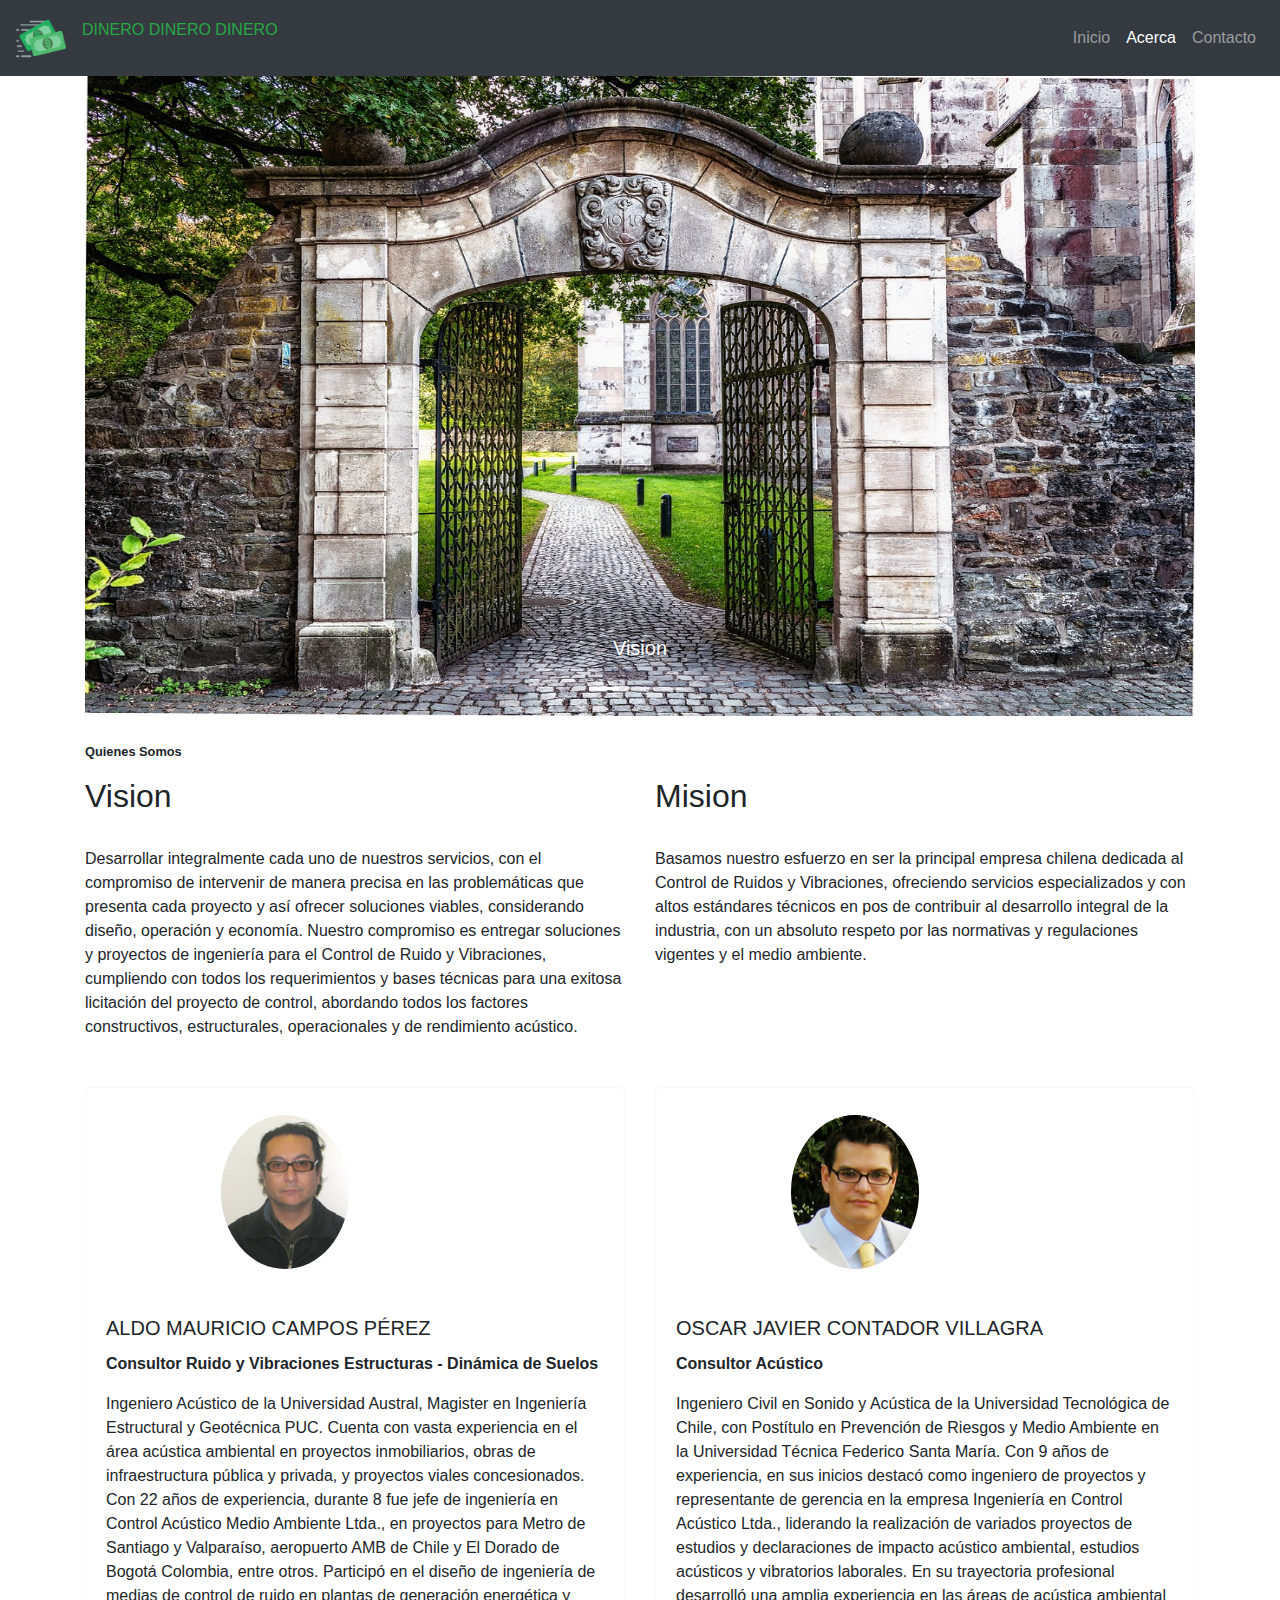
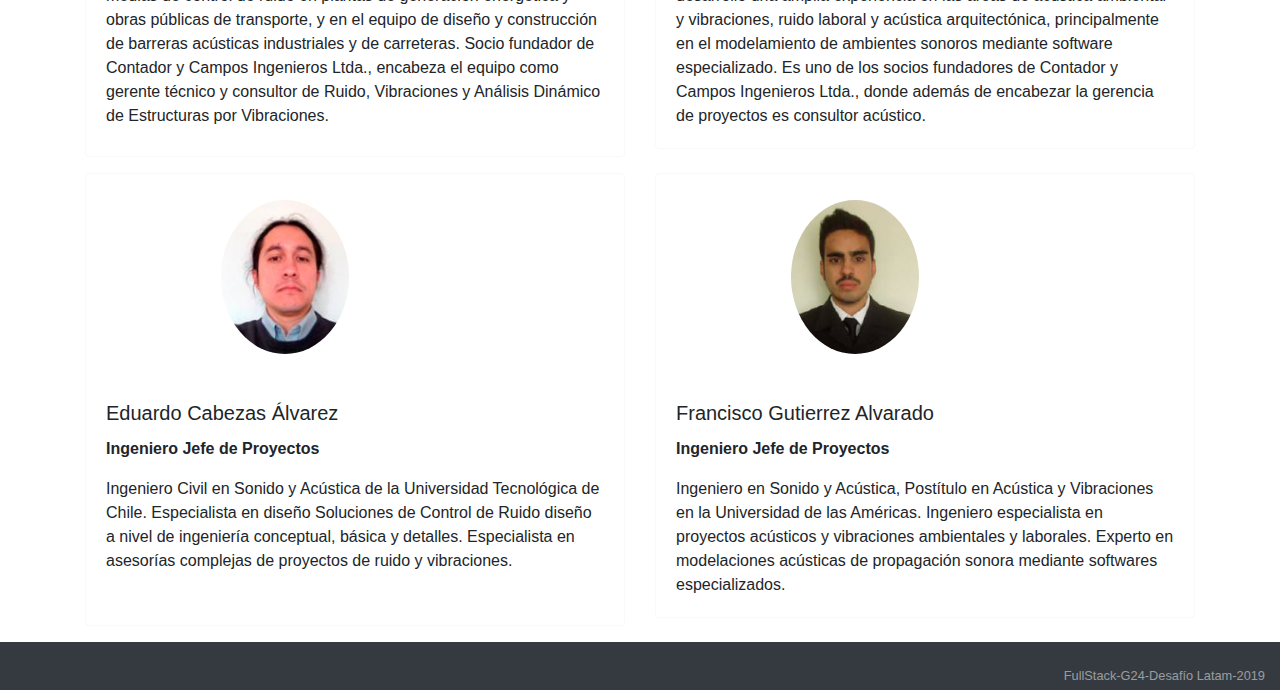
==== about.html @ 14ebf534 "my first commit" ====
<!DOCTYPE html>
<html lang="en" dir="ltr">
  <head>
    <meta name="viewport" content="width=device-width, initial-scale=1">
    <link rel="stylesheet" href="https://stackpath.bootstrapcdn.com/bootstrap/4.3.1/css/bootstrap.css" crossorigin="anonymous">
    <link rel="stylesheet" href="css/master.css">
    <link href="https://fonts.googleapis.com/css?family=Lato&display=swap" rel="stylesheet">
    <link rel="stylesheet" href="https://use.fontawesome.com/releases/v5.6.3/css/all.css" integrity="sha384-UHRtZLI+pbxtHCWp1t77Bi1L4ZtiqrqD80Kn4Z8NTSRyMA2Fd33n5dQ8lWUE00s/" crossorigin="anonymous">
    <meta charset="utf-8">
    <title></title>
  </head>
  <body>
      <nav class="navbar navbar-expand-lg navbar-dark bg-dark">
    <a class="navbar-brand" href="#"> <img src="img/cash.png" width="50" height="50"alt="" > </a>
      <p class="text-success">DINERO DINERO DINERO</p>
    <button class="navbar-toggler" type="button" data-toggle="collapse" data-target="#navbarSupportedContent" aria-controls="navbarSupportedContent" aria-expanded="false" aria-label="Toggle navigation">
        <span class="navbar-toggler-icon"></span>
    </button>
    <div class="collapse navbar-collapse" id="navbarSupportedContent">
      <ul class="navbar-nav ml-auto">
        <li class="nav-item">
          <a class="nav-link" href="index.html">Inicio</a>
        </li>
        <li class="nav-item active">
          <a class="nav-link" href="#">Acerca</a><span class="sr-only">(current)</span>
        </li>
        <li class="nav-item dropdown">
          </a>
          <div class="dropdown-menu" aria-labelledby="navbarDropdown">
            <a class="dropdown-item" href="#">Action</a>
            <a class="dropdown-item" href="#">Another action</a>
            <div class="dropdown-divider"></div>
            <a class="dropdown-item" href="#">Something else here</a>
          </div>
        </li>
        <li class="nav-item">
          <a class="nav-link" href="contacto.html">Contacto</a>
        </li>
      </ul>
    </div>
  </nav>
  </div>

  <div class="container">

  <div  class="bd-example">
    <div id="carouselExampleCaptions" class="carousel slide" data-ride="carousel">
      <ol class="carousel-indicators">
        <li data-target="#carouselExampleCaptions" data-slide-to="0" class="active"></li>
        <li data-target="#carouselExampleCaptions" data-slide-to="1"></li>
        <li data-target="#carouselExampleCaptions" data-slide-to="2"></li>
      </ol>
      <div class="carousel-inner">
        <div class="carousel-item active">
          <img src="img/about/p1.jpg" class="d-block w-100" alt="...">
          <div class="carousel-caption d-none d-md-block">
            <h5>Vision</h5>
            <p> </p>
          </div>
        </div>
        <div class="carousel-item">
          <img src="img/about/p2.jpg" class="d-block w-100" alt="...">
          <div class="carousel-caption d-none d-md-block">
            <h5>Mision</h5>
            <p></p>
          </div>
        </div>
        <div class="carousel-item">
          <img src="img/about/p3.jpg" class="d-block w-100" alt="...">
          <div class="carousel-caption d-none d-md-block">
            <h5>Third slide label</h5>
            <p>Praesent commodo cursus magna, vel scelerisque nisl consectetur.</p>
          </div>
        </div>
      </div>
      <a class="carousel-control-prev" href="#carouselExampleCaptions" role="button" data-slide="prev">
        <span class="carousel-control-prev-icon" aria-hidden="true"></span>
        <span class="sr-only">Previous</span>
      </a>
      <a class="carousel-control-next" href="#carouselExampleCaptions" role="button" data-slide="next">
        <span class="carousel-control-next-icon" aria-hidden="true"></span>
        <span class="sr-only">Next</span>
      </a>
    </div>
  </div>
  </div>

<div class="container mb-5">
  <div class="row">
    <div class="col-9 mb-3 who"><strong>Quienes Somos</strong></div>
    <div class="col-6"><h2>Vision</h2><br>
      Desarrollar integralmente cada uno de nuestros servicios, con el compromiso de intervenir de manera precisa en las problemáticas que presenta cada proyecto y así ofrecer soluciones viables, considerando diseño, operación y economía.

  Nuestro compromiso es entregar soluciones y proyectos de ingeniería para el Control de Ruido y Vibraciones, cumpliendo con todos los requerimientos y bases técnicas para una exitosa licitación del proyecto de control, abordando todos los factores constructivos, estructurales, operacionales y de rendimiento acústico.</div>
    <div class="col-6"><h2>Mision</h2><br>Basamos nuestro esfuerzo en ser la principal empresa chilena dedicada al Control de Ruidos y Vibraciones, ofreciendo servicios especializados y con altos estándares técnicos en pos de contribuir al desarrollo integral de la industria, con un absoluto respeto por las normativas y regulaciones vigentes y el medio ambiente.</div>
  </div>
</div>
<div class="container">
<div class="card-deck">
  <div class="card card border-light mb-3">
    <img src="img/about/aldo.jpg" class="card-img-top jefe rounded-circle" alt="...">
    <div class="card-body">
      <h5 class="card-title">ALDO MAURICIO CAMPOS PÉREZ</h5>
      <p><strong>Consultor Ruido y Vibraciones
Estructuras - Dinámica de Suelos</strong></p>
      <p class="card-text">Ingeniero Acústico de la Universidad Austral, Magister en Ingeniería Estructural y Geotécnica PUC. Cuenta con vasta experiencia en el área acústica ambiental en proyectos inmobiliarios, obras de infraestructura pública y privada, y proyectos viales concesionados.

Con 22 años de experiencia, durante 8 fue jefe de ingeniería en Control Acústico Medio Ambiente Ltda., en proyectos para Metro de Santiago y Valparaíso, aeropuerto AMB de Chile y El Dorado de Bogotá Colombia, entre otros.

Participó en el diseño de ingeniería de medias de control de ruido en plantas de generación energética y obras públicas de transporte, y en el equipo de diseño y construcción de barreras acústicas industriales y de carreteras.

Socio fundador de Contador y Campos Ingenieros Ltda., encabeza el equipo como gerente técnico y consultor de Ruido, Vibraciones y Análisis Dinámico de Estructuras por Vibraciones.</p>

    </div>
  </div>
  <div class="card mb-4 card border-light mb-3">
    <img src="img/about/oscar.jpg" class="card-img-top jefe rounded-circle" alt="...">
    <div class="card-body">
      <h5 class="card-title">OSCAR JAVIER CONTADOR VILLAGRA</h5>
      <p> <strong> Consultor Acústico</strong> </p>
      <p class="card-text">Ingeniero Civil en Sonido y Acústica de la Universidad Tecnológica de Chile, con Postítulo en Prevención de Riesgos y Medio Ambiente en la Universidad Técnica Federico Santa María.

Con 9 años de experiencia, en sus inicios destacó como ingeniero de proyectos y representante de gerencia en la empresa Ingeniería en Control Acústico Ltda., liderando la realización de variados proyectos de estudios y declaraciones de impacto acústico ambiental, estudios acústicos y vibratorios laborales.

En su trayectoria profesional desarrolló una amplia experiencia en las áreas de acústica ambiental y vibraciones, ruido laboral y acústica arquitectónica, principalmente en el modelamiento de ambientes sonoros mediante software especializado.

Es uno de los socios fundadores de Contador y Campos Ingenieros Ltda., donde además de encabezar la gerencia de proyectos es consultor acústico.</p>
    </div>
  </div>
</div>
</div>

<div class="container">
<div class="card-deck">
  <div class="card card border-light mb-3">
    <img src="img/about/edu.jpg" class="card-img-top jefe rounded-circle" alt="...">
    <div class="card-body">
      <h5 class="card-title">Eduardo Cabezas Álvarez</h5>
      <p><strong>Ingeniero Jefe de Proyectos</strong></p>
      <p class="card-text">Ingeniero Civil en Sonido y Acústica de la Universidad Tecnológica de Chile. Especialista en diseño Soluciones de Control de Ruido diseño a nivel de ingeniería conceptual, básica y detalles. Especialista en asesorías complejas de proyectos de ruido y vibraciones.</p>

    </div>
  </div>
  <div class="card mb-4 card border-light mb-3">
    <img src="img/about/fco.jpg" class="card-img-top jefe rounded-circle" alt="...">
    <div class="card-body">
      <h5 class="card-title">Francisco Gutierrez Alvarado</h5>
      <p> <strong> Ingeniero Jefe de Proyectos</strong> </p>
      <p class="card-text">Ingeniero en Sonido y Acústica, Postítulo en Acústica y Vibraciones en la Universidad de las Américas. Ingeniero especialista en proyectos acústicos y vibraciones ambientales y laborales. Experto en modelaciones acústicas de propagación sonora mediante softwares especializados.</p>
    </div>
  </div>
</div>
</div>



  <footer id="sticky-footer" class="py-4 bg-dark text-white-50">
    <div class="col-md-6 offset-md-6 fa-2x">
        <i class="fab fa-facebook"></i>
        <i class="fab fa-twitter-square"></i>
        <i class="fab fa-instagram"></i>
        <i class="fab fa-tumblr"></i>
        <small class="float-right">FullStack-G24-Desafío Latam-2019</small>
      </div>
    </footer>
  </body>
  <script src="https://code.jquery.com/jquery-3.3.1.slim.min.js" integrity="sha384-q8i/X+965DzO0rT7abK41JStQIAqVgRVzpbzo5smXKp4YfRvH+8abtTE1Pi6jizo" crossorigin="anonymous"></script>
<script src="https://cdnjs.cloudflare.com/ajax/libs/popper.js/1.14.7/umd/popper.min.js" integrity="sha384-UO2eT0CpHqdSJQ6hJty5KVphtPhzWj9WO1clHTMGa3JDZwrnQq4sF86dIHNDz0W1" crossorigin="anonymous"></script>
<script src="https://stackpath.bootstrapcdn.com/bootstrap/4.3.1/js/bootstrap.min.js" integrity="sha384-JjSmVgyd0p3pXB1rRibZUAYoIIy6OrQ6VrjIEaFf/nJGzIxFDsf4x0xIM+B07jRM" crossorigin="anonymous"></script>
</html>
---- css/master.css ----
.jumbotron{background-image: url(../img/images.jpg);background-repeat: no-repeat; background-size: cover; background-position:center;}
.jumbotron p, h1{color:white; font-family: 'Lato', sans-serif;}
.card img{max-height: 300px}
.container-fluid {margin-bottom: 50px}
.carousel img{max-height: 40em}
.carousel p{font-size: 2em;  text-shadow: 2px 2px #000000}
.jefe {width: 10vw;margin-left: 25%; margin-bottom: 5%; margin-top: 5%}
#carouselExampleCaptions {margin-bottom: 2vw; border-radius: 2vw}
.who {font-size: 1vw}
.section-intro {color: black;
    font-weight: 250;
    position: relative;
    margin-top: 3em;
    margin-right:5em;
    margin-left: 3em;
    text-align: center;
    }
.introp{
    text-align: center;
    line-height: 1.3em;
    font-size: 1.8em;
    margin-top: 1em;
    margin-right: 4em;
    margin-left: 3em;
}
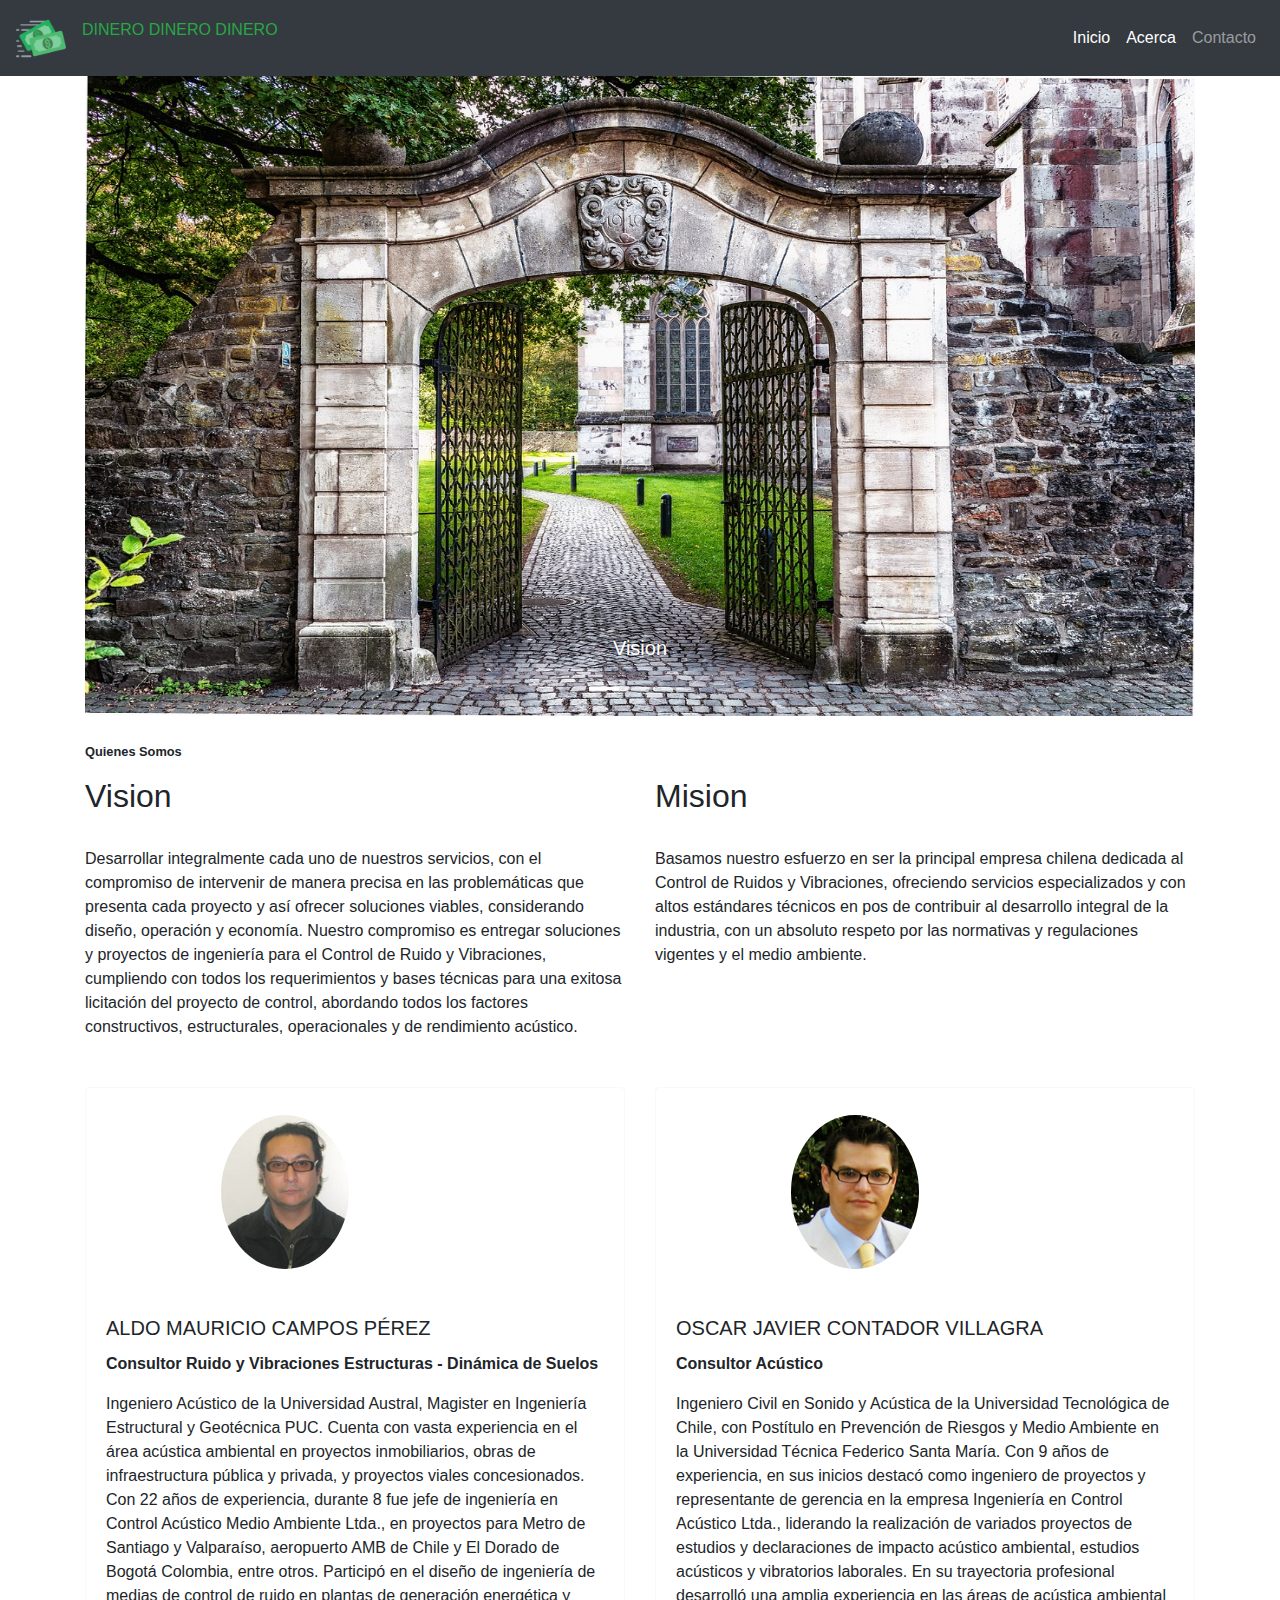
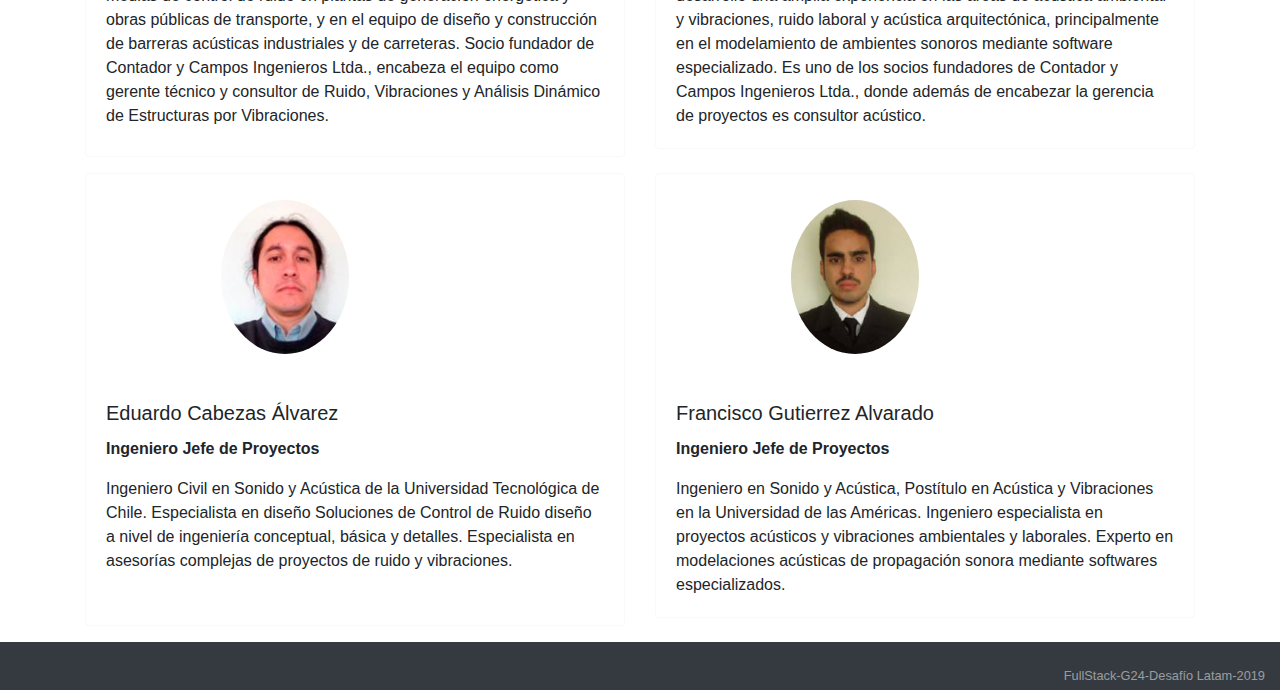
==== commit d28cb119: "my first commit" ====
--- a/about.html
+++ b/about.html
@@ -18,7 +18,7 @@
     </button>
     <div class="collapse navbar-collapse" id="navbarSupportedContent">
       <ul class="navbar-nav ml-auto">
-        <li class="nav-item">
+        <li class="nav-item active">
           <a class="nav-link" href="index.html">Inicio</a>
         </li>
         <li class="nav-item active">
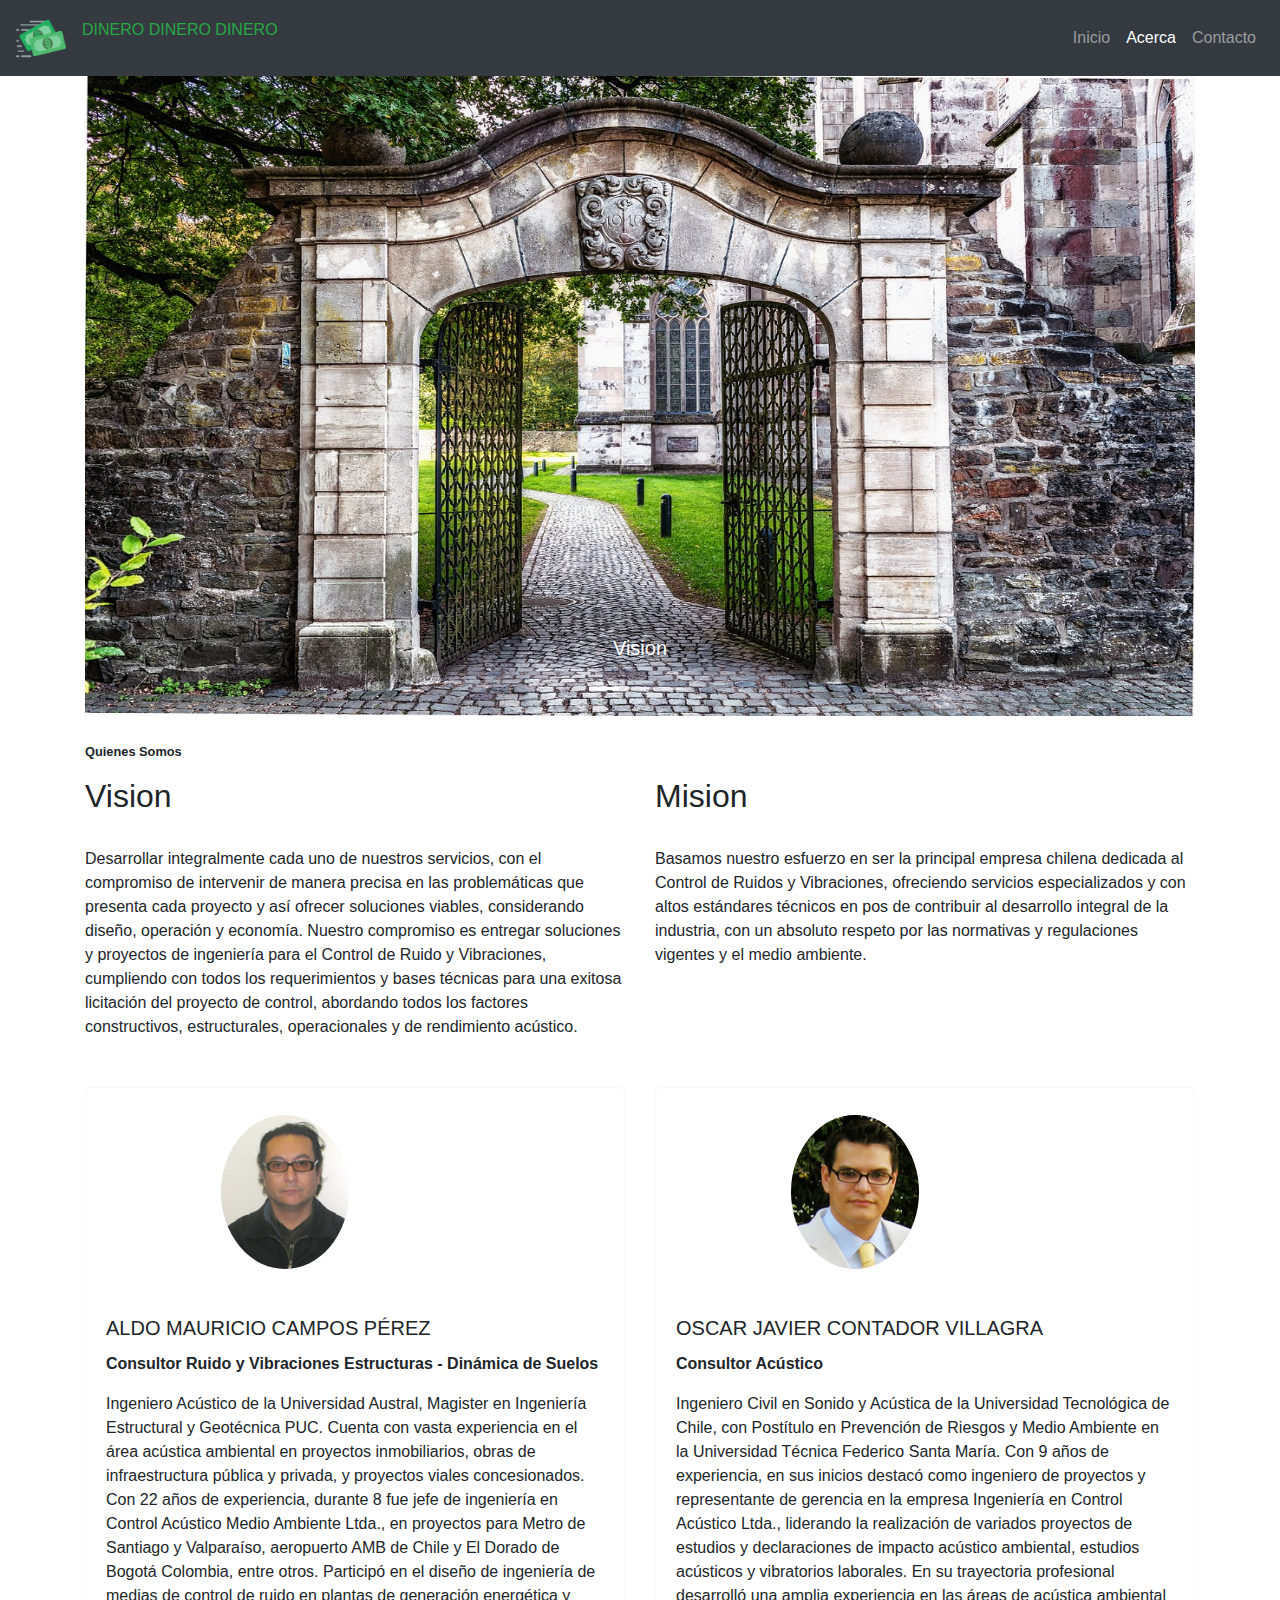
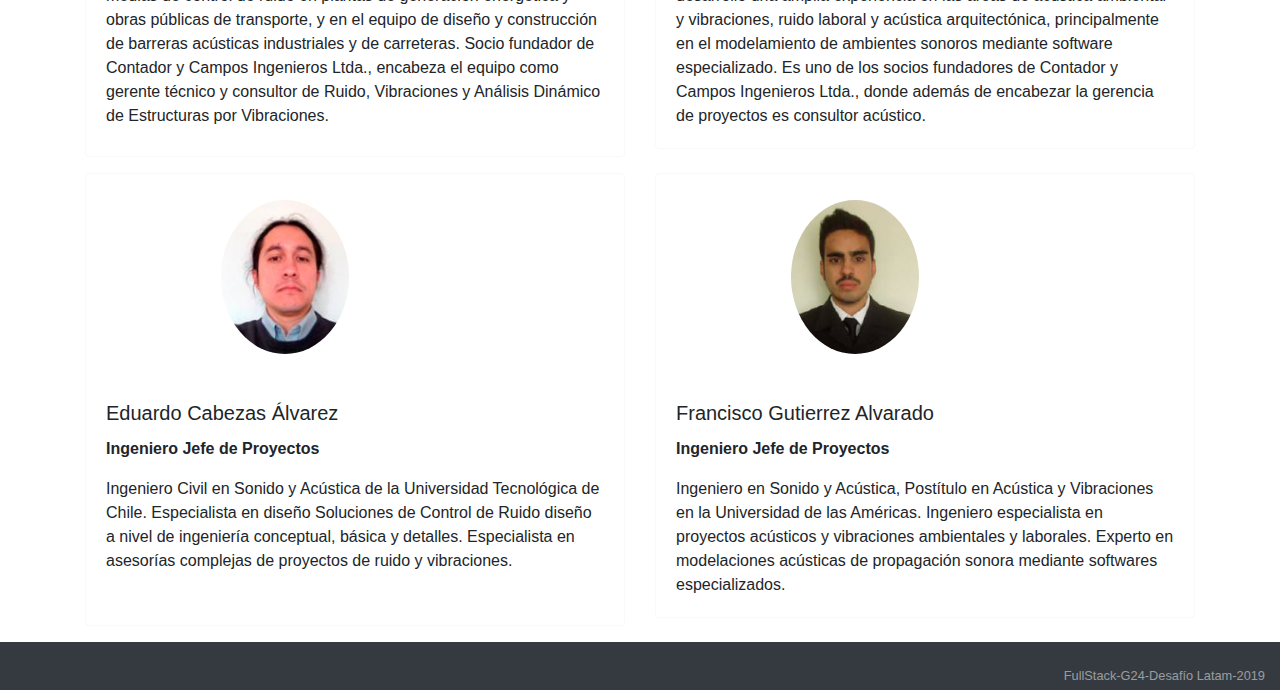
==== commit b124d7a8: "my first commit" ====
--- a/about.html
+++ b/about.html
@@ -18,7 +18,7 @@
     </button>
     <div class="collapse navbar-collapse" id="navbarSupportedContent">
       <ul class="navbar-nav ml-auto">
-        <li class="nav-item active">
+        <li class="nav-item">
           <a class="nav-link" href="index.html">Inicio</a>
         </li>
         <li class="nav-item active">
